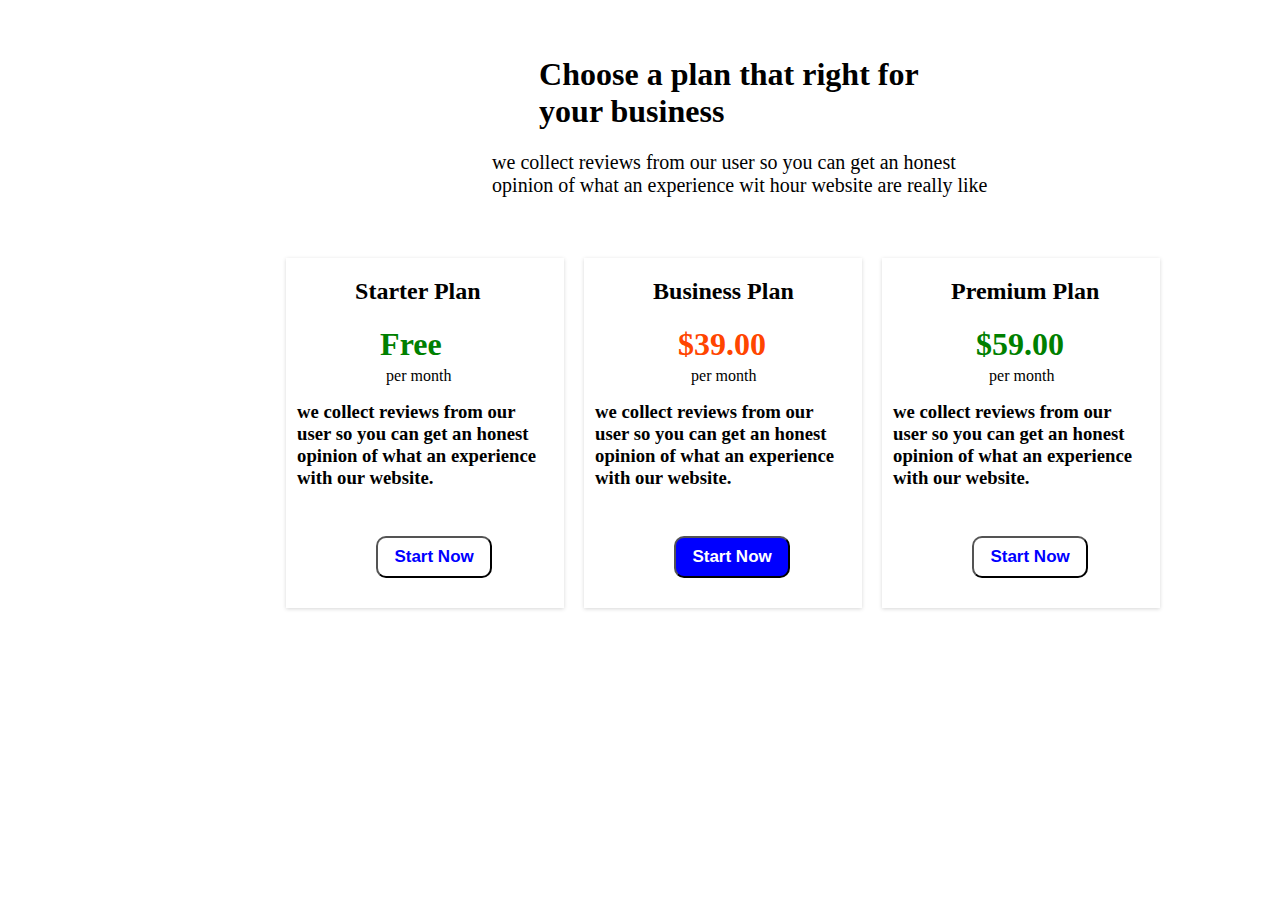
==== index.html @ efebfa91 "Add files via upload" ====
<html lang="en">
<head>
    <meta charset="UTF-8">
    <meta http-equiv="X-UA-Compatible" content="IE=edge">
    <meta name="viewport" content="width=device-width, initial-scale=1.0">
    <title>media quaries</title>
    <style>
.container{
    height: 90%;
    width: 80%;
    margin: auto;
}
.container>div{
    height: 250px;
    width: 70%;
    margin: auto;
}
#main{
    height: 350px;
    width:70%;
    gap: 20px;
    display:grid;
    grid-template-columns: repeat(3,1fr);
    grid-template-rows:auto;
    margin: auto;
}
#main>div{
    height:350px;
    margin: auto;
}
#main>div:nth-child(1){
    box-shadow: rgba(0, 0, 0, 0.16) 0px 1px 4px;
}
#main>div:nth-child(2){
    box-shadow: rgba(0, 0, 0, 0.16) 0px 1px 4px;
}
#main>div:nth-child(3){
    box-shadow: rgba(0, 0, 0, 0.16) 0px 1px 4px;
}
@media only screen and (min-width: 421px) and (max-width: 780px) {
            #main{
                grid-template-columns: repeat(2,1fr);
                grid-template-rows:auto;
            }
        
         }
         @media only screen and (min-width: 70px) and (max-width: 420px) {
      #main{
           grid-template-columns: repeat(1,1fr);
        grid-template-rows: auto;
        }
    }


    </style>
</head>
<body>
    <div class="container">
        <div>
            <h1 style="inline-size: 435px;padding-left: 253px;

            padding-top: 48px;">Choose a plan that right for your business</h1>
            <p style="padding-left: 206px;inline-size: 497px;font-size: 20px;
            color: black;">we collect reviews from our user so you can get an honest opinion of what an experience wit hour website are really like</p>
        </div>
        <div id="main">
            <div>
                <h2 style="color: black;
                padding-left: 69px"> Starter Plan</h2>
                <h1 style="color: green; padding-left: 94px;">Free</h1>
                <p style="font-variant:initial;padding-left: 100px;
                margin-top: -18px">per month</p>
                <h3 style="inline-size: 256px;
                margin: 11px;" >we collect reviews from 
                    our user so you can get an honest opinion of what an experience with our website.</h3>
                    <button style="border: 1x solid blue;color:blue;margin-left: 90p;
                    margin-left: 90px;
                    margin-top: 36px;
                    height: 42px;
                    width: 116px;
                    background-color: white;
                    border-radius:10px;
                    font-size: 17px;"><b>Start Now</b></button>
            </div>
            <div>
                
                <h2 style="color: black; padding-left: 69px">Business Plan </h2>
                <h1  style="color: orangered; padding-left: 94px;">$39.00</h1>
                <p style="padding-left: 107px;
                margin-top: -18px">per month</p>
                <h3 style="inline-size: 256px;
                margin: 11px;">we collect reviews from 
                    our user so you can get an honest opinion of what an experience with our website.</h3>
                    <button style="border: 1x solid blue;color:white;margin-left: 90p;
                    margin-left: 90px;
                    margin-top: 36px;
                    height: 42px;
                    width: 116px;
                    font-size: 17px;background-color: blue;
                    border-radius:10px;

"><b>Start Now</b></button>
            </div>
            <div>
                
                <h2 style="color: black;
                padding-left: 69px">Premium Plan</h2>
                <h1 style="color: green;
                padding-left: 94px;">$59.00</h1>
                <p style="padding-left: 107px;
                margin-top: -18px">per month</p>
                <h3 style="inline-size: 256px;
                margin: 11px;">we collect reviews from 
                    our user so you can get an honest opinion of what an experience with our website.</h3>
                    <button style="border: 1x solid blue;color:blue;margin-left: 90p;
                    margin-left: 90px;
                    margin-top: 36px;
                    height: 42px;
                    width: 116px;
                    font-size: 17px;background-color: white;
                    border-radius:10px;

                "><b>Start Now</b></button>
            </div>
        </div>
    </div>

</body>
</html>
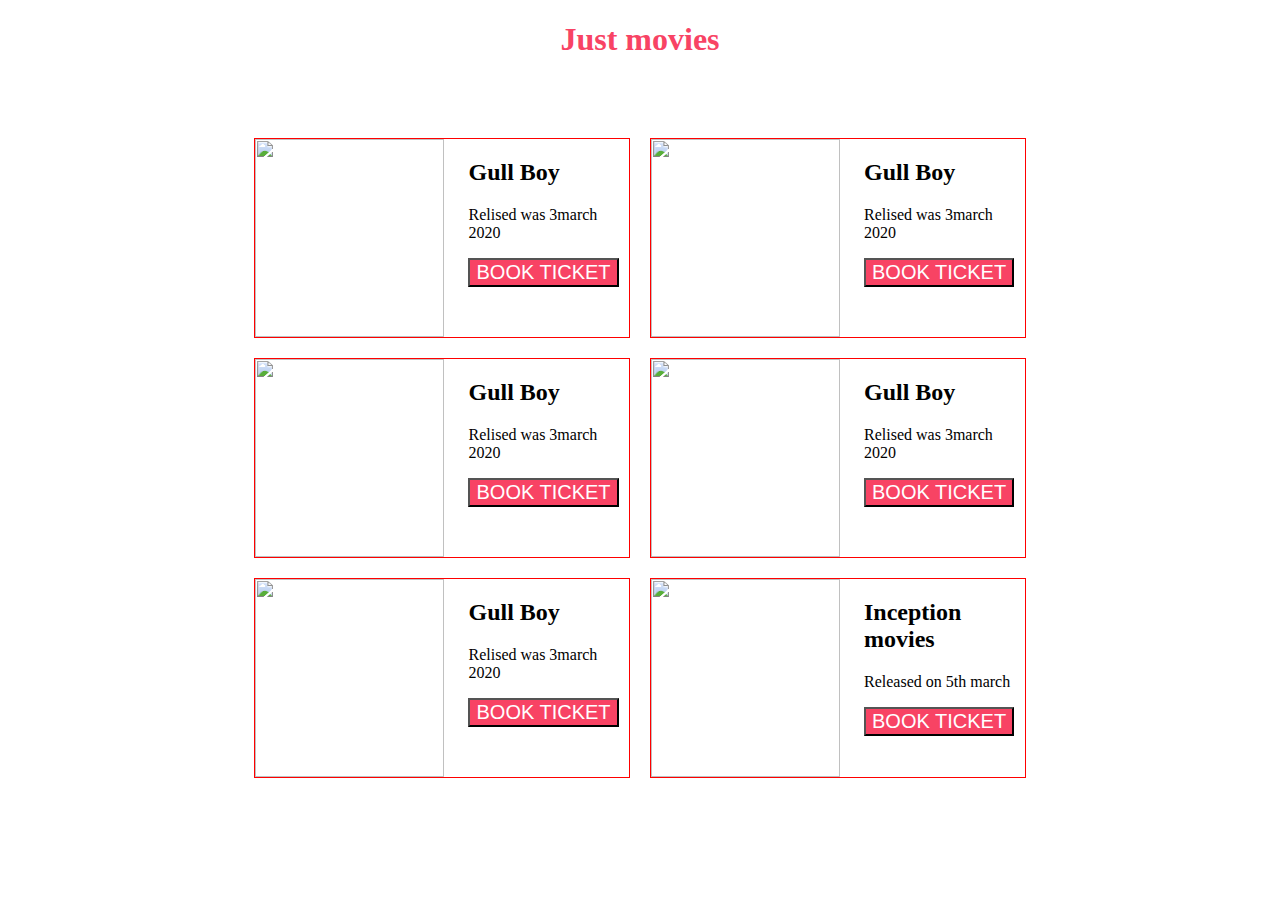
==== commit cdf69998: "Add files via upload" ====
--- a/index.html
+++ b/index.html
@@ -1,129 +1,136 @@
+<!DOCTYPE html>
 <html lang="en">
-<head>
-    <meta charset="UTF-8">
-    <meta http-equiv="X-UA-Compatible" content="IE=edge">
-    <meta name="viewport" content="width=device-width, initial-scale=1.0">
-    <title>media quaries</title>
+  <head>
+    <meta charset="UTF-8" />
+    <meta http-equiv="X-UA-Compatible" content="IE=edge" />
+    <meta name="viewport" content="width=device-width, initial-scale=1.0" />
+    <title>Document</title>
     <style>
-.container{
-    height: 90%;
-    width: 80%;
+      h1 {
+        text-align: center;
+        color: #f84364;
+        margin-bottom: 80px;
+      }
+      #container{
+        width: 61%;
+        height: auto;
+    display: grid;
+    grid-template-columns: repeat(2,1fr);
+    grid-template-rows: repeat(3,200px);
+    gap: 20px;
     margin: auto;
-}
-.container>div{
-    height: 250px;
-    width: 70%;
-    margin: auto;
-}
-#main{
-    height: 350px;
-    width:70%;
-    gap: 20px;
-    display:grid;
-    grid-template-columns: repeat(3,1fr);
-    grid-template-rows:auto;
-    margin: auto;
-}
-#main>div{
-    height:350px;
-    margin: auto;
-}
-#main>div:nth-child(1){
-    box-shadow: rgba(0, 0, 0, 0.16) 0px 1px 4px;
-}
-#main>div:nth-child(2){
-    box-shadow: rgba(0, 0, 0, 0.16) 0px 1px 4px;
-}
-#main>div:nth-child(3){
-    box-shadow: rgba(0, 0, 0, 0.16) 0px 1px 4px;
-}
-@media only screen and (min-width: 421px) and (max-width: 780px) {
-            #main{
-                grid-template-columns: repeat(2,1fr);
-                grid-template-rows:auto;
-            }
+    /* background-color: green; */
+
+      }
+      #container>div{
+        border: 1px solid red;
+        display: flex;
         
-         }
-         @media only screen and (min-width: 70px) and (max-width: 420px) {
-      #main{
-           grid-template-columns: repeat(1,1fr);
-        grid-template-rows: auto;
+      }
+      img{
+        height: 198px;
+    width: 189px;
+
+      }
+      #container>div>div{
+        margin-left: 24px;
+      }
+      button{
+        color: white;
+        background-color: #f84364;
+        text-align: center;
+        font-size: 20px;
+      }
+      /* Medium screens */
+      @media only screen and (min-width: 421px) and (max-width: 780px) {
+        img{
+           border-radius: 50%;
         }
-    }
+        #container>div{
+          flex-direction: column;
+        }
+       #container{
+          grid-template-rows:auto;
+       
+       }
+      }
+      
+      /* small screens */
+      @media only screen and (min-width: 70px) and (max-width: 420px) {
+        img{
+          border-radius: 50%;
+          
+        }
+        #container{
+          grid-template-columns: repeat(1,1fr);
+          grid-template-rows: auto;
+         
+        }
+        #container>div{
+          flex-direction: column;
+          padding: 15px;
+        }
+      }
 
 
     </style>
-</head>
-<body>
-    <div class="container">
+  </head>
+  <body>
+
+  <h1>Just movies</h1>
+    <div id="container">
+      <div>
+  <img src="https://m.media-amazon.com/images/M/MV5BMzNhOTdlNmUtYzNiYi00MmUxLTg3ZjgtZjk4Y2Y5YTk3ODdiXkEyXkFqcGdeQXVyMTE2MjAzMTU3._V1_.jpg" alt="">
+<div>
+  <h2>Gull Boy</h2>
+  <p>Relised was 3march 2020</p>
+  <button>BOOK TICKET</button>
+</div>
+</div>
+<div>
+        <img src="https://i.ytimg.com/vi/JfbxcD6biOk/maxresdefault.jpg" alt="">
         <div>
-            <h1 style="inline-size: 435px;padding-left: 253px;
+        <h2>Gull Boy</h2>
+        <p>Relised was 3march 2020</p>
+        <button>BOOK TICKET</button>
+      </div>
+      
+      </div>
+      <div>
+        <img src="https://m.media-amazon.com/images/M/MV5BOTllNjVkY2ItMjA3OC00ODE5LWE3MWMtMjdjZTQ1N2NlYjRmXkEyXkFqcGdeQXVyNDI3NjU1NzQ@._V1_.jpg" alt="">
+<div>      
+    <h2>Gull Boy</h2>
+  <p>Relised was 3march 2020</p>
+  <button>BOOK TICKET</button>
+</div>      
+      </div>
+      <div>
+        <img src="https://assets.gadgets360cdn.com/pricee/assets/product/202001/Gangubai_Kathiawadi_Movie_Trailer_Release_Date_Cast_Songs_Reviews_Ratings_Ticket_Offers_Online_Booking-250x358_1579263554.jpg" alt="">
+<div>       
+   <h2>Gull Boy</h2>
+  <p>Relised was 3march 2020</p>
+  <button>BOOK TICKET</button>
+</div>
+      </div>
+      <div>
+        <img src="https://flxt.tmsimg.com/assets/p10998_p_v8_ao.jpg" alt="">
+        <div>
+          <h2>Gull Boy</h2>
+          <p>Relised was 3march 2020</p>
+          <button>BOOK TICKET</button>
+        
+        </div>
+      </div>
+      <div> 
+        <img src="https://offscreen.com/images/articles/_resized/15_5_Inception1.jpg" alt="">
+        <div>
+          <h2>Inception movies</h2>
+          <p>Released on 5th march</p>
+          <button>BOOK TICKET</button>
+        
+        </div>
 
-            padding-top: 48px;">Choose a plan that right for your business</h1>
-            <p style="padding-left: 206px;inline-size: 497px;font-size: 20px;
-            color: black;">we collect reviews from our user so you can get an honest opinion of what an experience wit hour website are really like</p>
-        </div>
-        <div id="main">
-            <div>
-                <h2 style="color: black;
-                padding-left: 69px"> Starter Plan</h2>
-                <h1 style="color: green; padding-left: 94px;">Free</h1>
-                <p style="font-variant:initial;padding-left: 100px;
-                margin-top: -18px">per month</p>
-                <h3 style="inline-size: 256px;
-                margin: 11px;" >we collect reviews from 
-                    our user so you can get an honest opinion of what an experience with our website.</h3>
-                    <button style="border: 1x solid blue;color:blue;margin-left: 90p;
-                    margin-left: 90px;
-                    margin-top: 36px;
-                    height: 42px;
-                    width: 116px;
-                    background-color: white;
-                    border-radius:10px;
-                    font-size: 17px;"><b>Start Now</b></button>
-            </div>
-            <div>
-                
-                <h2 style="color: black; padding-left: 69px">Business Plan </h2>
-                <h1  style="color: orangered; padding-left: 94px;">$39.00</h1>
-                <p style="padding-left: 107px;
-                margin-top: -18px">per month</p>
-                <h3 style="inline-size: 256px;
-                margin: 11px;">we collect reviews from 
-                    our user so you can get an honest opinion of what an experience with our website.</h3>
-                    <button style="border: 1x solid blue;color:white;margin-left: 90p;
-                    margin-left: 90px;
-                    margin-top: 36px;
-                    height: 42px;
-                    width: 116px;
-                    font-size: 17px;background-color: blue;
-                    border-radius:10px;
-
-"><b>Start Now</b></button>
-            </div>
-            <div>
-                
-                <h2 style="color: black;
-                padding-left: 69px">Premium Plan</h2>
-                <h1 style="color: green;
-                padding-left: 94px;">$59.00</h1>
-                <p style="padding-left: 107px;
-                margin-top: -18px">per month</p>
-                <h3 style="inline-size: 256px;
-                margin: 11px;">we collect reviews from 
-                    our user so you can get an honest opinion of what an experience with our website.</h3>
-                    <button style="border: 1x solid blue;color:blue;margin-left: 90p;
-                    margin-left: 90px;
-                    margin-top: 36px;
-                    height: 42px;
-                    width: 116px;
-                    font-size: 17px;background-color: white;
-                    border-radius:10px;
-
-                "><b>Start Now</b></button>
-            </div>
-        </div>
+      </div>
     </div>
-
-</body>
-</html>+  </body>
+</html>
